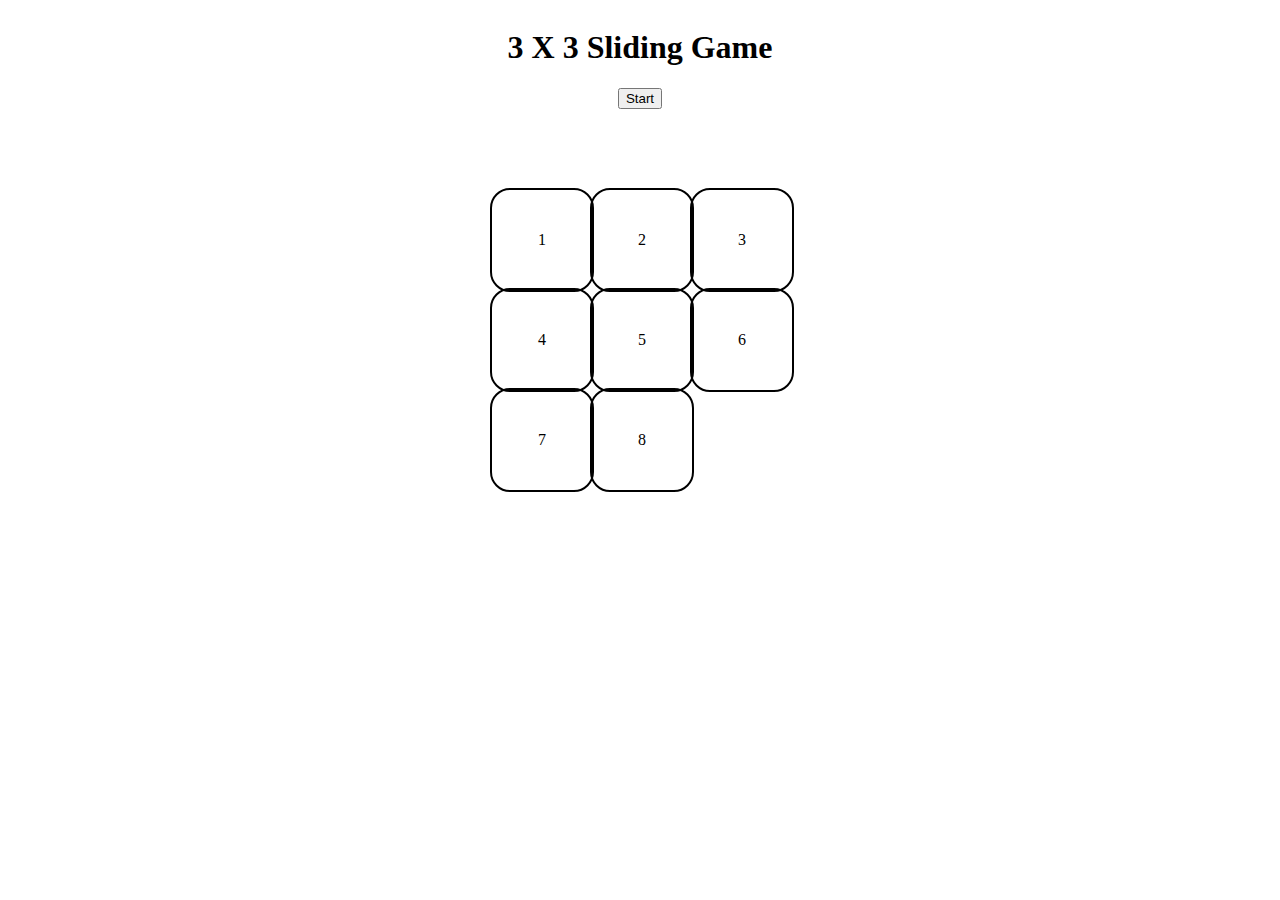
==== index.html @ b999e32e "Feat 1.0v 버전 발표" ====
<!DOCTYPE html>
<html lang="en">
<head>
  <meta charset="UTF-8">
  <meta name="viewport" content="width=device-width, initial-scale=1.0">
  <title>Document</title>
  <link rel="stylesheet" href="main.css">
  <script defer src="index.js"></script>
</head>
<body>

  <h1>3 X 3 Sliding Game</h1>

  <main id="board"></main>

  <button id="start">Start</button>
  
</body>
</html>
---- main.css ----
body {
  display: flex;
  flex-direction: column;
  align-items: center;
}

#board {
  position: relative;
}

.block {
  position: absolute;
  width: 100px;
  height: 100px;
  border: 2px solid black;
  border-radius: 20px;
  transition: top 1s, left 1s;
  text-align: center;
  line-height: 100px
}

.block.shake {
  animation: shake 0.1s infinite;
}

@keyframes shake {
  0% {
    transform: rotate(0deg);
  }
  25% {
    transform: rotate(3deg);
  }
  50% {
    transform: rotate(0deg);
  }
  50% {
    transform: rotate(-3deg);
  }
  100% {
    transform: rotate(0deg);
  }
}
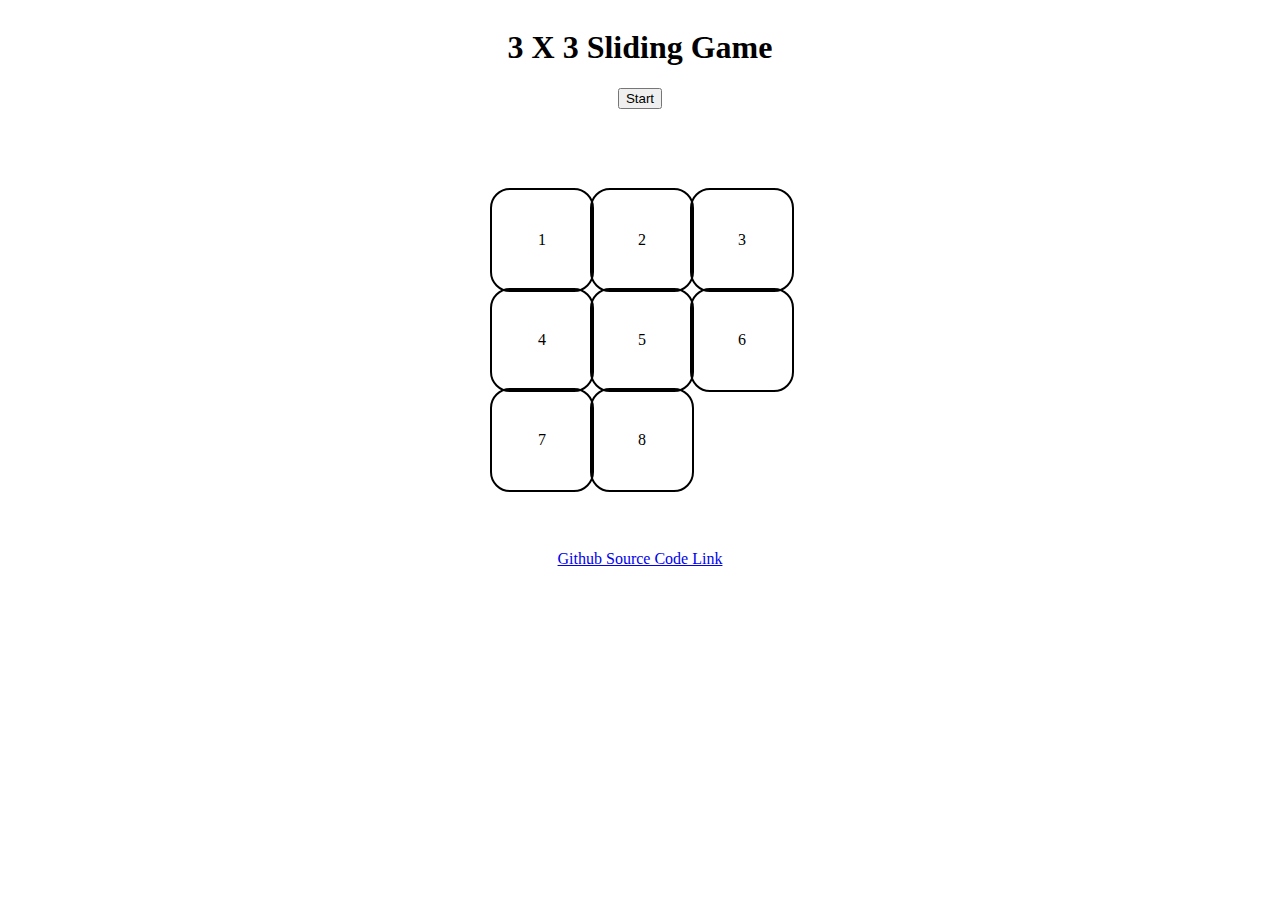
==== commit 32dd2573: "깃헙 링크 추가" ====
--- a/index.html
+++ b/index.html
@@ -14,6 +14,8 @@
   <main id="board"></main>
 
   <button id="start">Start</button>
+
+  <a href="https://github.com/wowba/Sliding-Puzzle">Github Source Code Link</a>
   
 </body>
 </html>--- a/main.css
+++ b/main.css
@@ -2,6 +2,11 @@
   display: flex;
   flex-direction: column;
   align-items: center;
+}
+
+a {
+  position: absolute;
+  top: 550px;
 }
 
 #board {
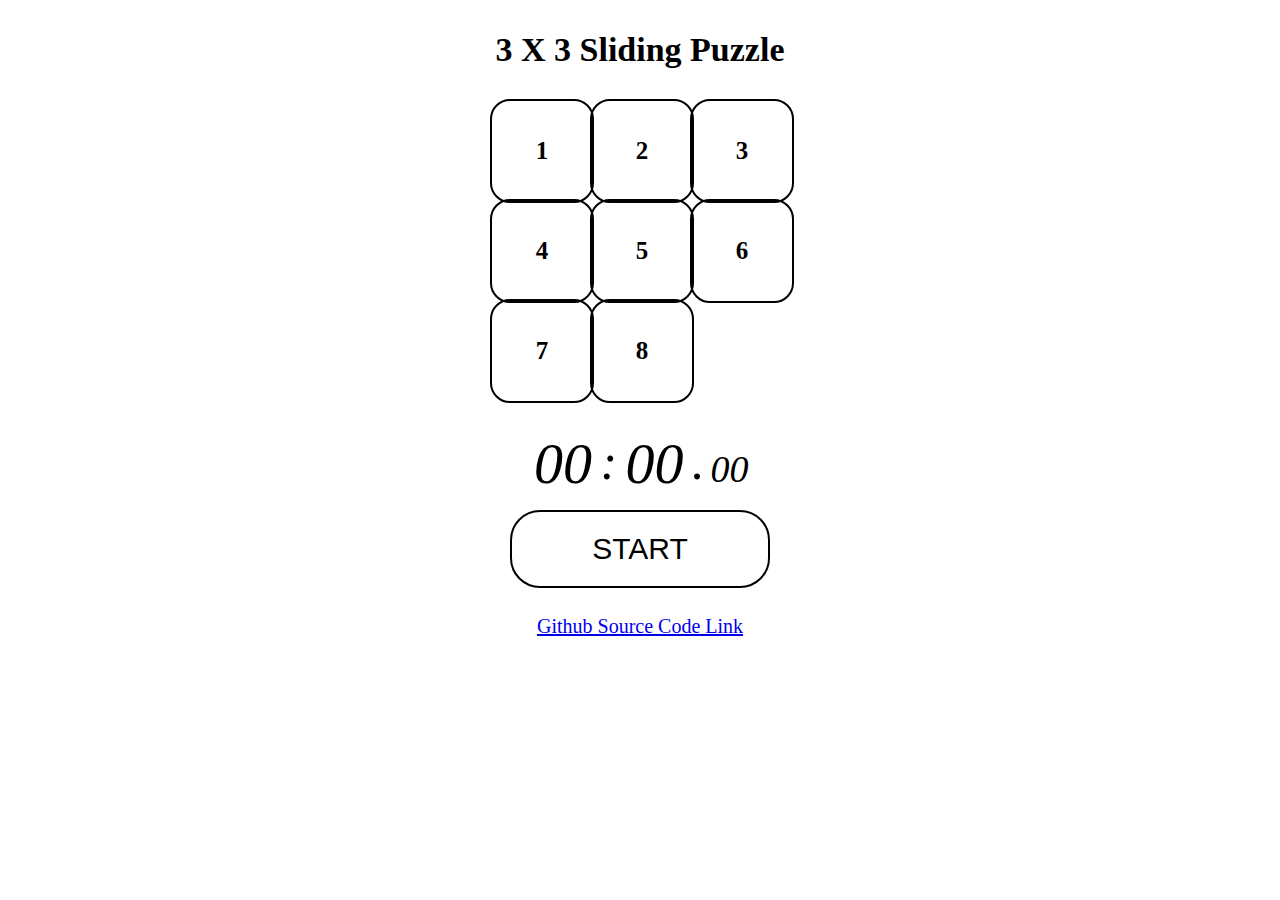
==== commit a49c30d1: "1.2 업데이트" ====
--- a/index.html
+++ b/index.html
@@ -5,15 +5,23 @@
   <meta name="viewport" content="width=device-width, initial-scale=1.0">
   <title>Document</title>
   <link rel="stylesheet" href="main.css">
-  <script defer src="index.js"></script>
+  <script type="module" src="index.js"></script>
 </head>
 <body>
 
-  <h1>3 X 3 Sliding Game</h1>
+  <h1>3 X 3 Sliding Puzzle</h1>
 
   <main id="board"></main>
 
-  <button id="start">Start</button>
+  <button id="start">START</button>
+
+  <div id="timer">
+    <span id="min">00</span> 
+    <span class="dot">:</span> 
+    <span id="sec">00</span> 
+    <span class="dot">.</span> 
+    <span id="msec">00</span>
+  </div>
 
   <a href="https://github.com/wowba/Sliding-Puzzle">Github Source Code Link</a>
   
--- a/main.css
+++ b/main.css
@@ -4,9 +4,74 @@
   align-items: center;
 }
 
+h1 {
+  font-weight: 900;
+  font-size: 34px;
+  margin-bottom: 10px;
+}
+
 a {
   position: absolute;
-  top: 550px;
+  top: 615px;
+  font-size: 20px
+}
+
+button {
+  position: absolute;
+  top: 510px;
+  padding : 20px 70px;
+  border: 2px solid black;
+  border-radius: 30px;
+  font-size: 30px;
+  width: 260px;
+  background-color: white;
+}
+
+button:hover {
+  cursor: pointer;
+}
+
+button.disabled:hover {
+  cursor: not-allowed;
+}
+
+button:disabled {
+  background-color: white;
+  color: black;
+}
+
+#timer {
+  position: absolute;
+  display: flex;
+  align-items: flex-end;
+  top: 430px;
+  font-weight: 400;
+  font-style: Italic;
+}
+
+#timer > #min {
+  display: block;
+  font-size: 58px;
+  width: 75px;
+  text-align:center;
+}
+#timer > #sec {
+  display: block;
+  font-size: 58px;
+  width: 75px;
+  text-align:center;
+}
+#timer > #msec {
+  display: block;
+  font-size: 38px;
+  width: 50px;
+  margin-bottom: 6px;
+  text-align:center;
+}
+#timer > .dot {
+  display: block;
+  font-size: 50px;
+  margin-bottom: 6px;
 }
 
 #board {
@@ -21,11 +86,18 @@
   border-radius: 20px;
   transition: top 1s, left 1s;
   text-align: center;
-  line-height: 100px
+  line-height: 100px;
+  font-size: 25px;
+  font-weight: bold;
+  cursor: pointer;
 }
 
 .block.shake {
   animation: shake 0.1s infinite;
+}
+
+.block.success {
+  animation: success 0.5s;
 }
 
 @keyframes shake {
@@ -44,4 +116,16 @@
   100% {
     transform: rotate(0deg);
   }
-}+}
+
+@keyframes success {
+  0% {
+    transform: scale(1);
+  }
+  50%{
+    transform: scale(1.1);
+  }
+  100% {
+    transform: scale(1);
+  }
+}
